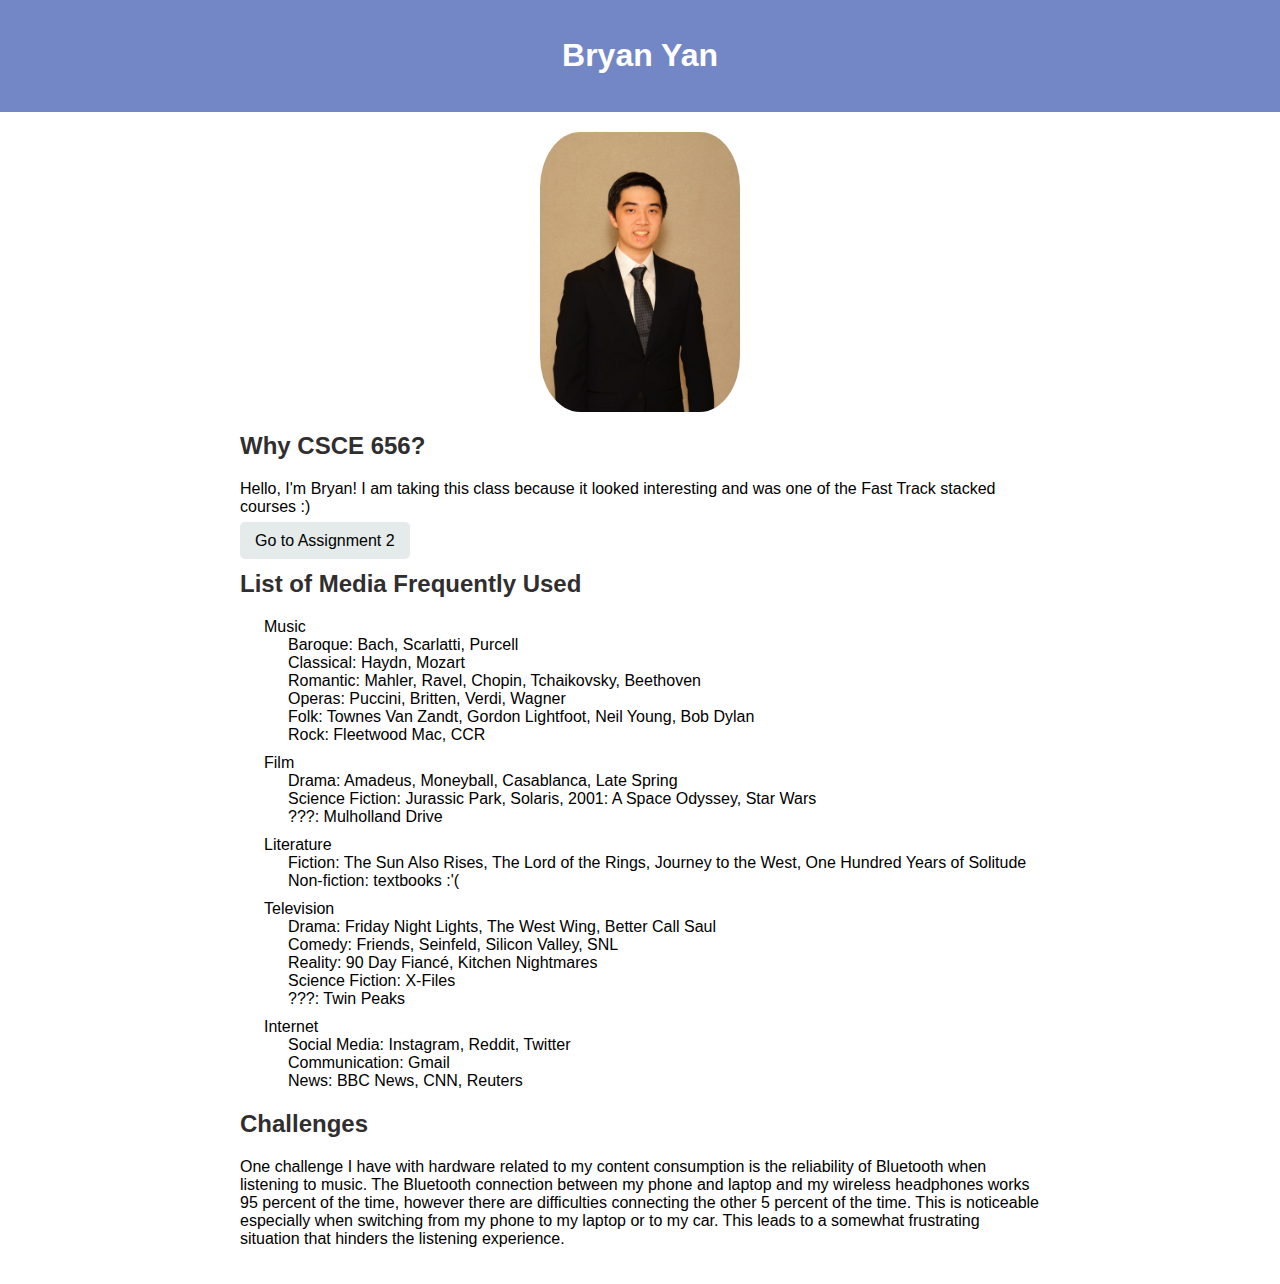
==== index.html @ b9783fe3 "rename to assignment2" ====
<!DOCTYPE html>
<html lang="en">
<head>
    <meta charset="UTF-8">
    <meta name="viewport" content="width=device-width, initial-scale=1.0">
    <link rel="stylesheet" href="styles.css">
    <title>Bryan's Webpage</title>
</head>
<body>

    <header>
        <h1>Bryan Yan</h1>
    </header>

    <section id="about">
        <img src="headshot.JPG" alt="Bryan's Image">
        <h2>Why CSCE 656?</h2>
        <p>Hello, I'm Bryan! I am taking this class because it looked interesting and was one of the Fast Track stacked courses :&rpar;</p>

        <a href="assignment2.html">Go to Assignment 2</a>
        <h2>List of Media Frequently Used</h2>
        <ul>
            <li>Music
                <ul>
                    <li>Baroque: Bach, Scarlatti, Purcell</li>
                    <li>Classical: Haydn, Mozart</li>
                    <li>Romantic: Mahler, Ravel, Chopin, Tchaikovsky, Beethoven</li>
                    <li>Operas: Puccini, Britten, Verdi, Wagner</li>
                    <li>Folk: Townes Van Zandt, Gordon Lightfoot, Neil Young, Bob Dylan</li>
                    <li>Rock: Fleetwood Mac, CCR</li>
                </ul>
            </li>
            <li>Film
                <ul>
                    <li>Drama: Amadeus, Moneyball, Casablanca, Late Spring</li>
                    <li>Science Fiction: Jurassic Park, Solaris, 2001: A Space Odyssey, Star Wars</li>
                    <li>???: Mulholland Drive</li>
                </ul>
            </li>
            <li>Literature
                <ul>
                    <li>Fiction: The Sun Also Rises, The Lord of the Rings, Journey to the West, One Hundred Years of Solitude</li>
                    <li>Non-fiction: textbooks :'&lpar;</li>
                </ul>
            </li>
            <li>Television
                <ul>
                    <li>Drama: Friday Night Lights, The West Wing, Better Call Saul</li>
                    <li>Comedy: Friends, Seinfeld, Silicon Valley, SNL</li>
                    <li>Reality: 90 Day Fiancé, Kitchen Nightmares</li>
                    <li>Science Fiction: X-Files</li>
                    <li>???: Twin Peaks</li>
                </ul>
            </li>
            <li>Internet
                <ul>
                    <li>Social Media: Instagram, Reddit, Twitter</li>
                    <li>Communication: Gmail</li>
                    <li>News: BBC News, CNN, Reuters</li>
                </ul>
            </li>
        </ul>

        <h2>Challenges</h2>
        <p>One challenge I have with hardware related to my content consumption is the reliability of Bluetooth when listening
            to music. The Bluetooth connection between my phone and laptop and my wireless headphones works 95 percent of the time,
            however there are difficulties connecting the other 5 percent of the time. This is noticeable especially when switching from my phone
            to my laptop or to my car. This leads to a somewhat frustrating situation that hinders the listening experience.
        </p>
    </section>

</body>
</html>
---- styles.css ----
body {
    font-family: Arial, sans-serif;
    margin: 0;
    padding: 0;
    text-align: center;
}

header {
    background-color: #7387c7;
    color: #fff;
    padding: 1em;
}

#about {
    max-width: 800px;
    margin: 0 auto;
    padding: 20px;
    text-align: left;
}

img {
    max-width: 200px;
    height: auto;
    border-radius: 20%;
    margin-bottom: 20px;
    display: block;
    margin-left: auto;
    margin-right: auto;
}

h2 {
    color: #302e2e;
}

ul {
    list-style-type: none;
    padding: 0;
}

ul,
ul ul {
    margin-left: 1.5em;
}

li {
    margin-bottom: 10px;
}

li li {
    margin-bottom: 0;
}

#Assignment2 {
    max-width: 800px;
    margin: 20px auto;
    padding: 20px;
    text-align: left;
}

a {
    text-decoration: none;
    color: #000000;
    padding: 10px 15px;
    background-color: #e5eaeb;
    border-radius: 5px;
}
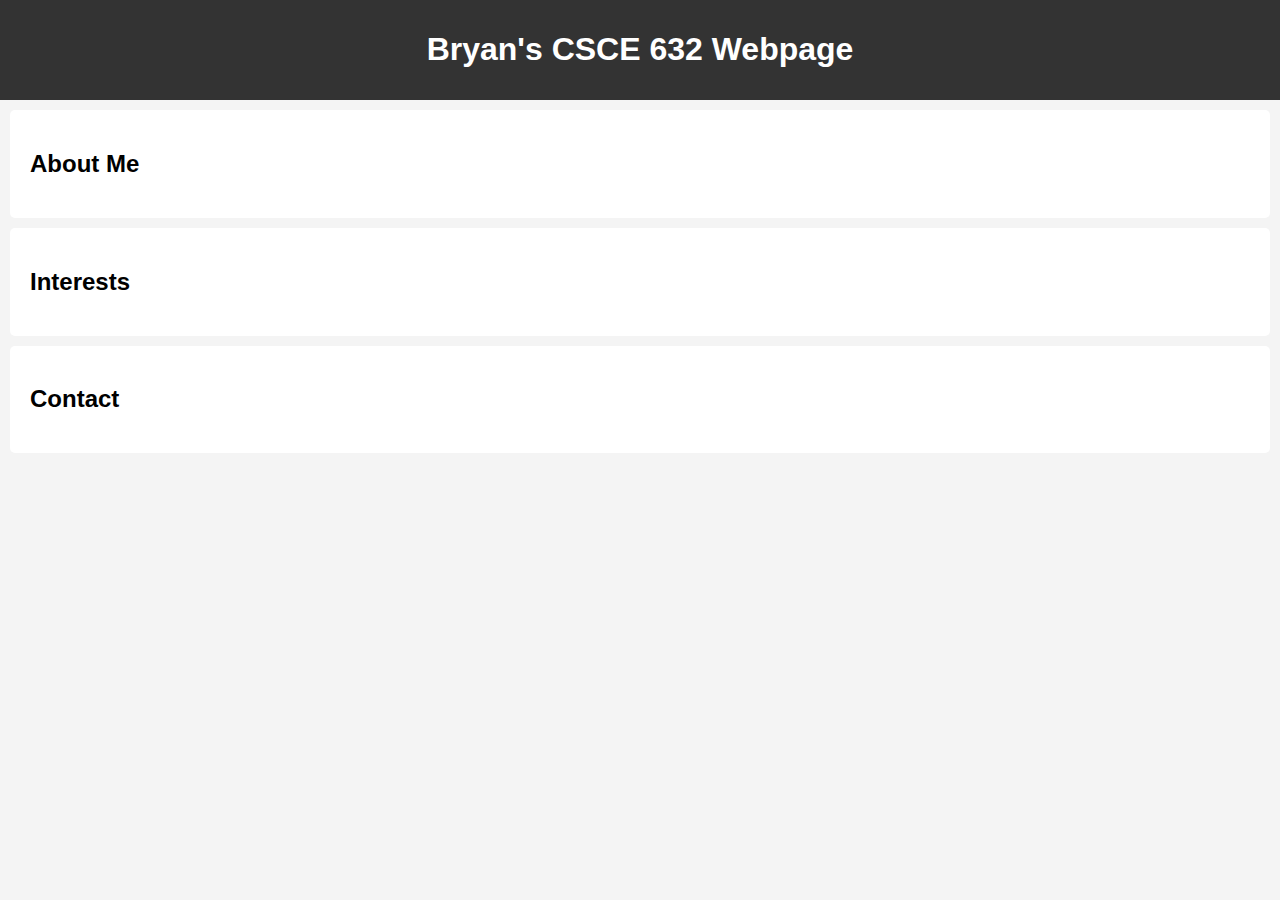
==== commit 0e1e076c: "redo html for accessible web page" ====
--- a/index.html
+++ b/index.html
@@ -3,71 +3,24 @@
 <head>
     <meta charset="UTF-8">
     <meta name="viewport" content="width=device-width, initial-scale=1.0">
-    <link rel="stylesheet" href="styles.css">
-    <title>Bryan's Webpage</title>
+    <title>Bryan Yan</title>
+    <link rel="stylesheet" href="style.css">
 </head>
 <body>
-
     <header>
-        <h1>Bryan Yan</h1>
+        <h1>Bryan's CSCE 632 Webpage</h1>
     </header>
-
+    
     <section id="about">
-        <img src="headshot.JPG" alt="Bryan's Image">
-        <h2>Why CSCE 656?</h2>
-        <p>Hello, I'm Bryan! I am taking this class because it looked interesting and was one of the Fast Track stacked courses :&rpar;</p>
-
-        <a href="assignment2.html">Go to Assignment 2</a>
-        <h2>List of Media Frequently Used</h2>
-        <ul>
-            <li>Music
-                <ul>
-                    <li>Baroque: Bach, Scarlatti, Purcell</li>
-                    <li>Classical: Haydn, Mozart</li>
-                    <li>Romantic: Mahler, Ravel, Chopin, Tchaikovsky, Beethoven</li>
-                    <li>Operas: Puccini, Britten, Verdi, Wagner</li>
-                    <li>Folk: Townes Van Zandt, Gordon Lightfoot, Neil Young, Bob Dylan</li>
-                    <li>Rock: Fleetwood Mac, CCR</li>
-                </ul>
-            </li>
-            <li>Film
-                <ul>
-                    <li>Drama: Amadeus, Moneyball, Casablanca, Late Spring</li>
-                    <li>Science Fiction: Jurassic Park, Solaris, 2001: A Space Odyssey, Star Wars</li>
-                    <li>???: Mulholland Drive</li>
-                </ul>
-            </li>
-            <li>Literature
-                <ul>
-                    <li>Fiction: The Sun Also Rises, The Lord of the Rings, Journey to the West, One Hundred Years of Solitude</li>
-                    <li>Non-fiction: textbooks :'&lpar;</li>
-                </ul>
-            </li>
-            <li>Television
-                <ul>
-                    <li>Drama: Friday Night Lights, The West Wing, Better Call Saul</li>
-                    <li>Comedy: Friends, Seinfeld, Silicon Valley, SNL</li>
-                    <li>Reality: 90 Day Fiancé, Kitchen Nightmares</li>
-                    <li>Science Fiction: X-Files</li>
-                    <li>???: Twin Peaks</li>
-                </ul>
-            </li>
-            <li>Internet
-                <ul>
-                    <li>Social Media: Instagram, Reddit, Twitter</li>
-                    <li>Communication: Gmail</li>
-                    <li>News: BBC News, CNN, Reuters</li>
-                </ul>
-            </li>
-        </ul>
-
-        <h2>Challenges</h2>
-        <p>One challenge I have with hardware related to my content consumption is the reliability of Bluetooth when listening
-            to music. The Bluetooth connection between my phone and laptop and my wireless headphones works 95 percent of the time,
-            however there are difficulties connecting the other 5 percent of the time. This is noticeable especially when switching from my phone
-            to my laptop or to my car. This leads to a somewhat frustrating situation that hinders the listening experience.
-        </p>
+        <h2>About Me</h2>
     </section>
-
+    
+    <section id="interests">
+        <h2>Interests</h2>
+    </section>
+    
+    <section id="contact">
+        <h2>Contact</h2>
+    </section>
 </body>
 </html>
--- a/style.css
+++ b/style.css
@@ -0,0 +1,20 @@
+body {
+    font-family: Arial, sans-serif;
+    margin: 0;
+    padding: 0;
+    background-color: #f4f4f4;
+}
+
+header {
+    background: #333;
+    color: white;
+    padding: 10px 20px;
+    text-align: center;
+}
+
+section {
+    padding: 20px;
+    margin: 10px;
+    background: white;
+    border-radius: 5px;
+}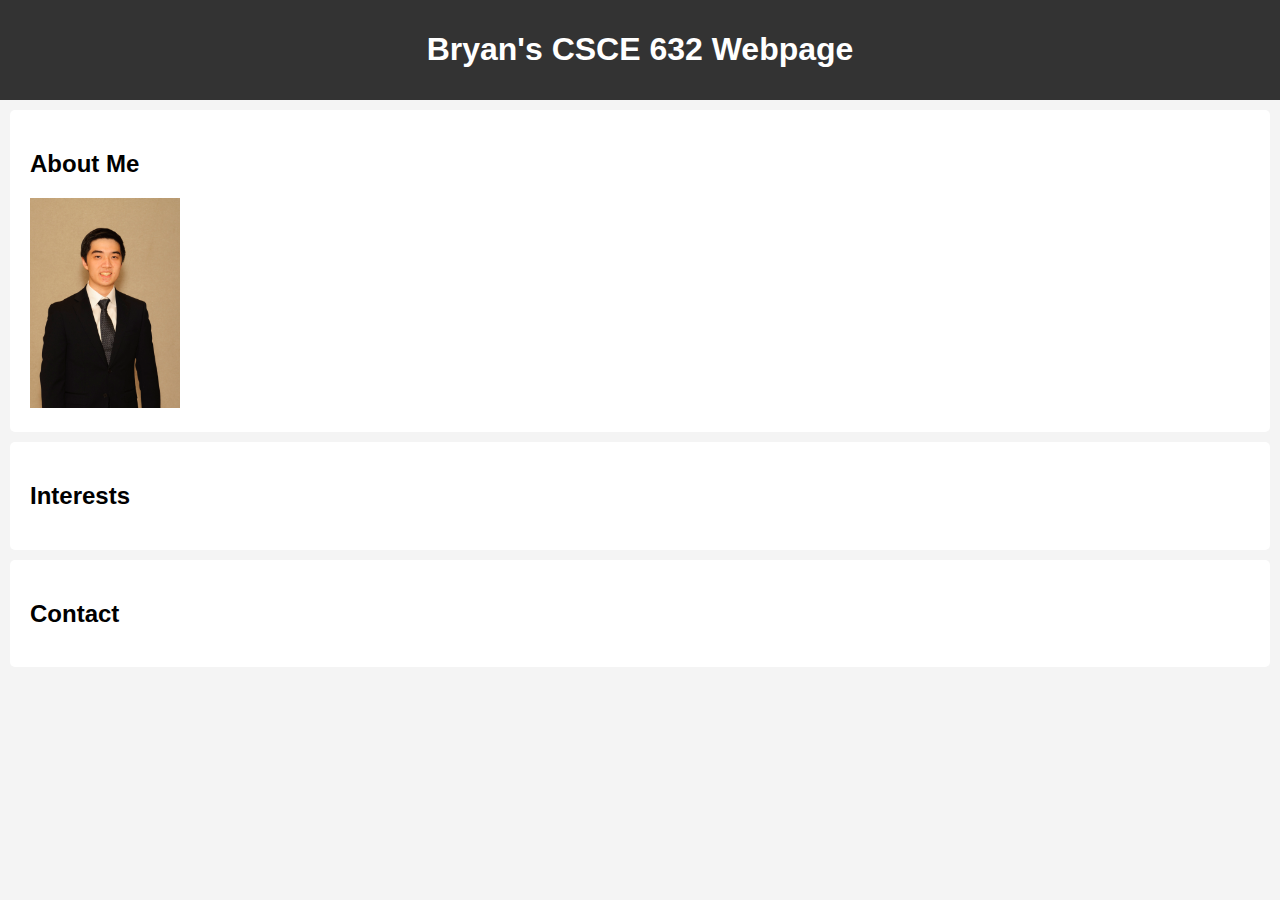
==== commit 6d10bfea: "add headshot" ====
--- a/index.html
+++ b/index.html
@@ -13,6 +13,7 @@
     
     <section id="about">
         <h2>About Me</h2>
+        <img src="headshot.jpg" alt="Photo of Bryan wearing a suit with a tan background">
     </section>
     
     <section id="interests">
--- a/style.css
+++ b/style.css
@@ -17,4 +17,8 @@
     margin: 10px;
     background: white;
     border-radius: 5px;
+}
+
+img {
+    width: 150px;
 }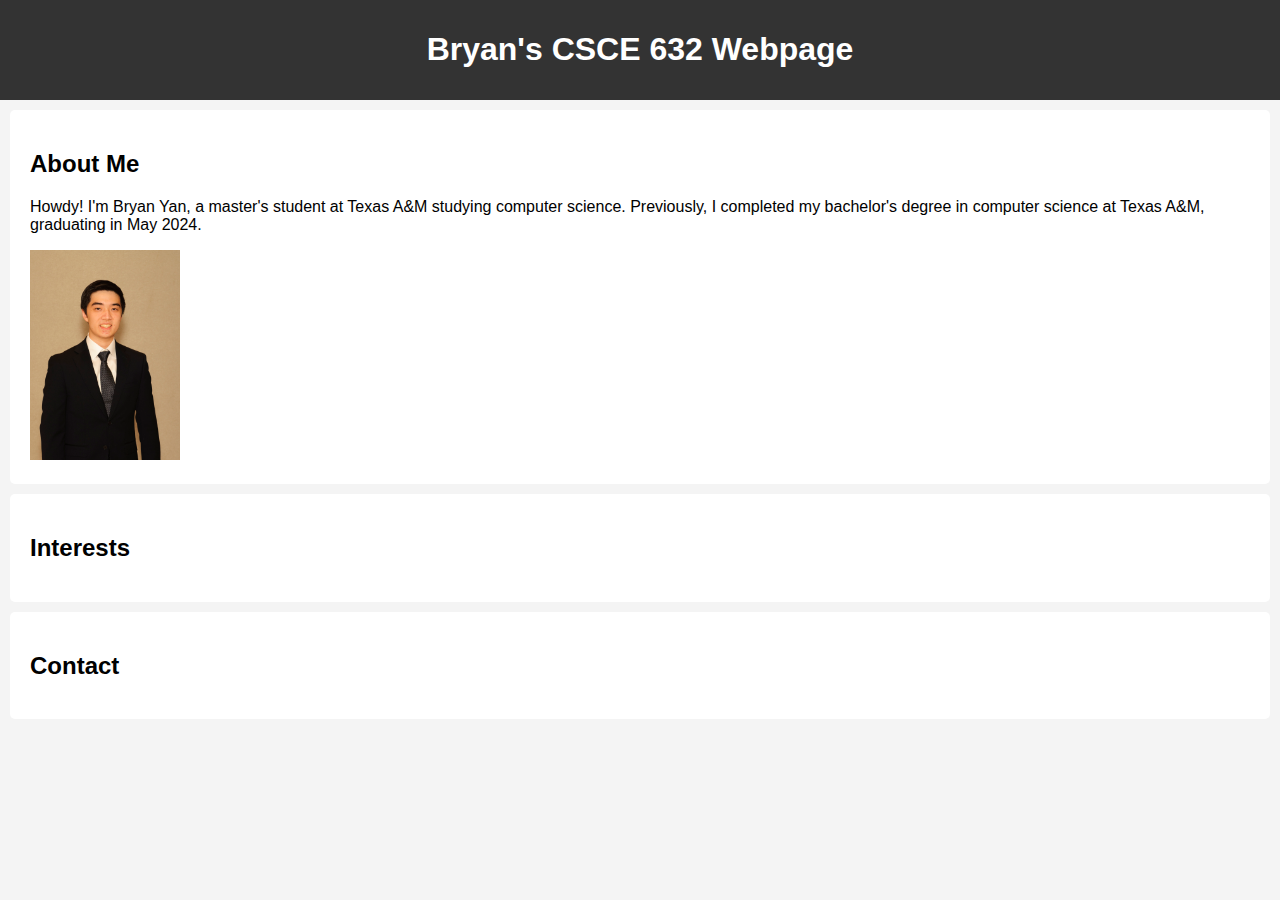
==== commit 562854c0: "add bio" ====
--- a/index.html
+++ b/index.html
@@ -13,6 +13,7 @@
     
     <section id="about">
         <h2>About Me</h2>
+        <p>Howdy! I'm Bryan Yan, a master's student at Texas A&M studying computer science. Previously, I completed my bachelor's degree in computer science at Texas A&M, graduating in May 2024.</p>
         <img src="headshot.jpg" alt="Photo of Bryan wearing a suit with a tan background">
     </section>
     
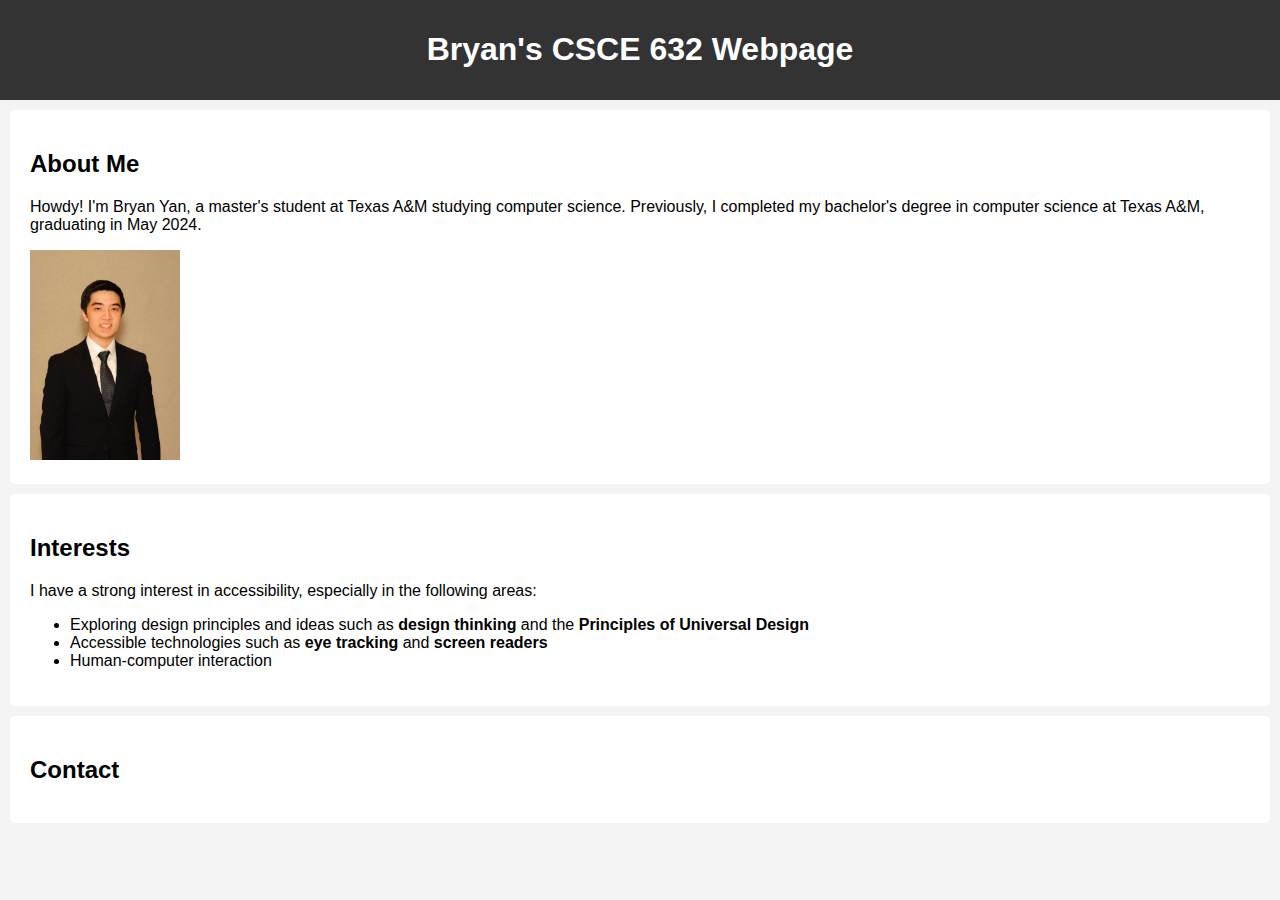
==== commit d717acea: "add interests section" ====
--- a/index.html
+++ b/index.html
@@ -19,6 +19,12 @@
     
     <section id="interests">
         <h2>Interests</h2>
+        <p>I have a strong interest in accessibility, especially in the following areas:</p>
+        <ul>
+            <li>Exploring design principles and ideas such as <b>design thinking</b> and the <b>Principles of Universal Design</b></li>
+            <li>Accessible technologies such as <b>eye tracking</b> and <b>screen readers</b></li>
+            <li>Human-computer interaction</li>
+        </ul>
     </section>
     
     <section id="contact">
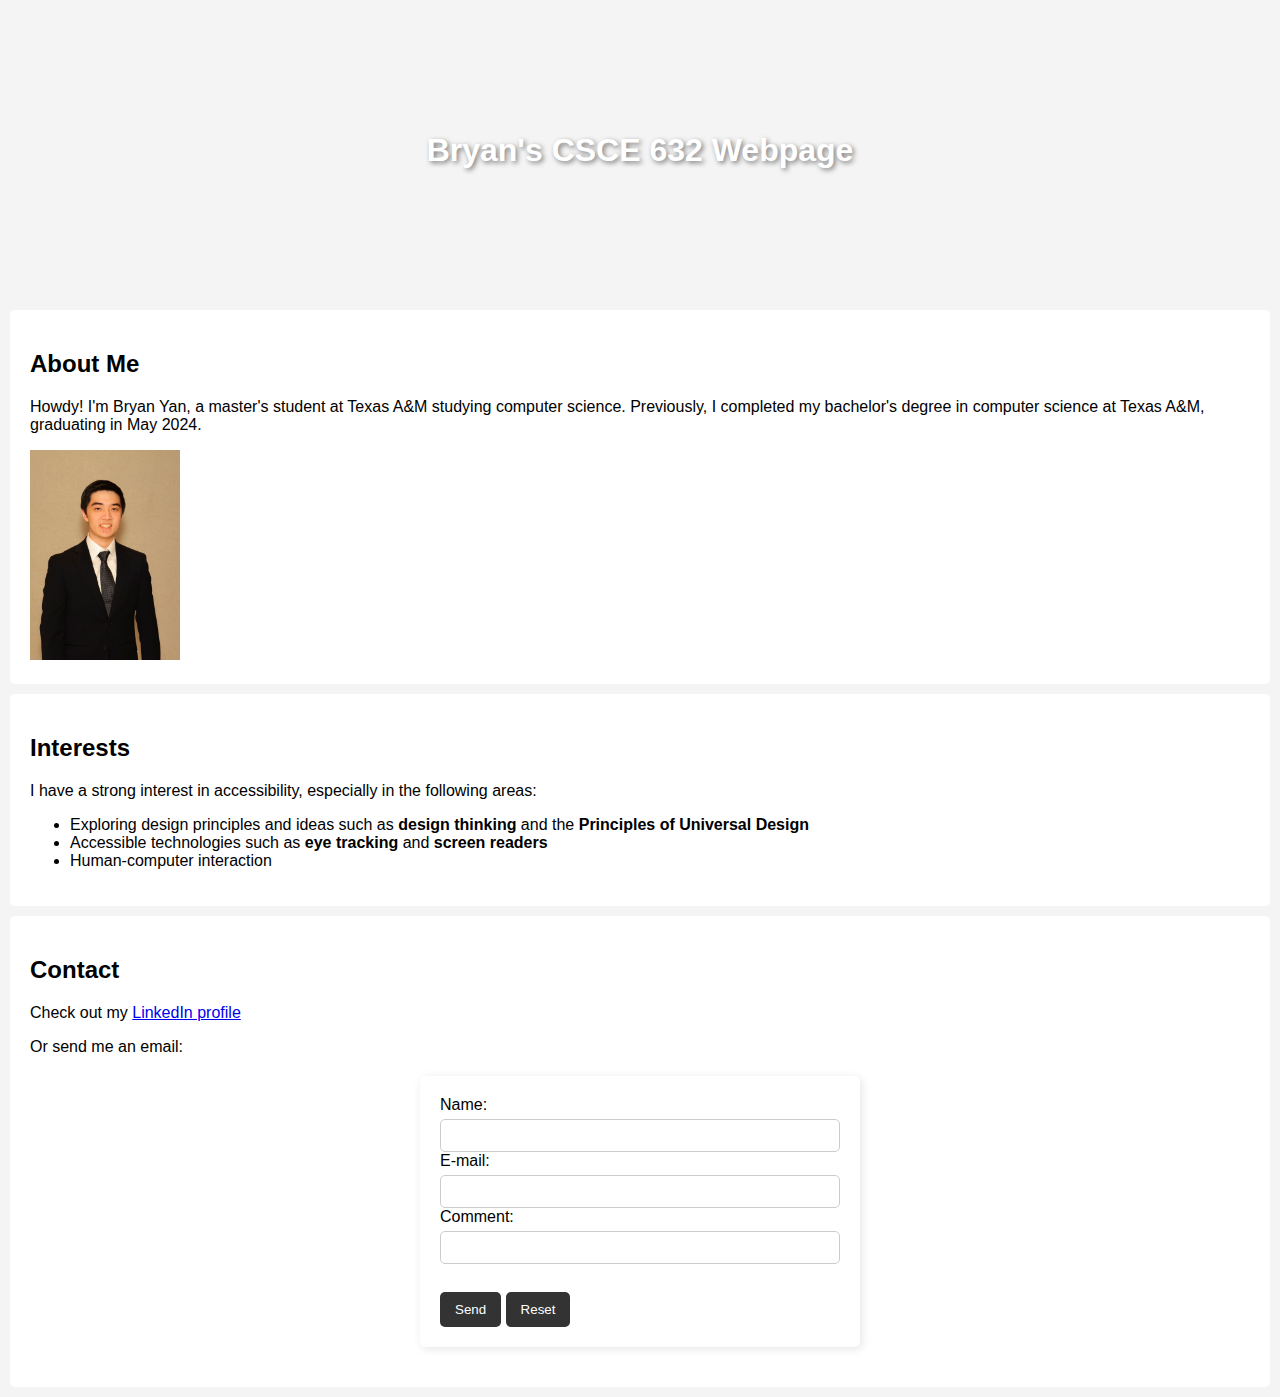
==== commit 107727df: "add contact section" ====
--- a/index.html
+++ b/index.html
@@ -29,6 +29,18 @@
     
     <section id="contact">
         <h2>Contact</h2>
+        Check out my <a href="https://www.linkedin.com/in/bryanyantx/">LinkedIn profile</a>
+        <p>Or send me an email:</p>
+        <form action="mailto:bryanyan@tamu.edu" method="post" enctype="text/plain">
+            Name:<br>
+            <input type="text" name="name"><br>
+            E-mail:<br>
+            <input type="text" name="mail"><br>
+            Comment:<br>
+            <input type="text" name="comment" size="50"><br><br>
+            <input type="submit" value="Send">
+            <input type="reset" value="Reset">
+        </form>
     </section>
 </body>
 </html>
--- a/style.css
+++ b/style.css
@@ -6,10 +6,13 @@
 }
 
 header {
-    background: #333;
+    background: url('space.jpg') no-repeat center center/cover;
+    height: 300px;
+    display: flex;
+    align-items: center;
+    justify-content: center;
     color: white;
-    padding: 10px 20px;
-    text-align: center;
+    text-shadow: 2px 2px 5px rgba(0, 0, 0, 0.5);
 }
 
 section {
@@ -21,4 +24,38 @@
 
 img {
     width: 150px;
-}+}
+
+form {
+    background: white;
+    padding: 20px;
+    border-radius: 5px;
+    box-shadow: 2px 2px 10px rgba(0, 0, 0, 0.1);
+    max-width: 400px;
+    margin: 20px auto;
+}
+
+input[type="text"] {
+    width: 100%;
+    padding: 8px;
+    margin-top: 5px;
+    border: 1px solid #ccc;
+    border-radius: 5px;
+    box-sizing: border-box;
+}
+
+input[type="submit"],
+input[type="reset"] {
+    background: #333;
+    color: white;
+    border: none;
+    padding: 10px 15px;
+    margin-top: 10px;
+    cursor: pointer;
+    border-radius: 5px;
+}
+
+input[type="submit"]:hover,
+input[type="reset"]:hover {
+    background: #555;
+}
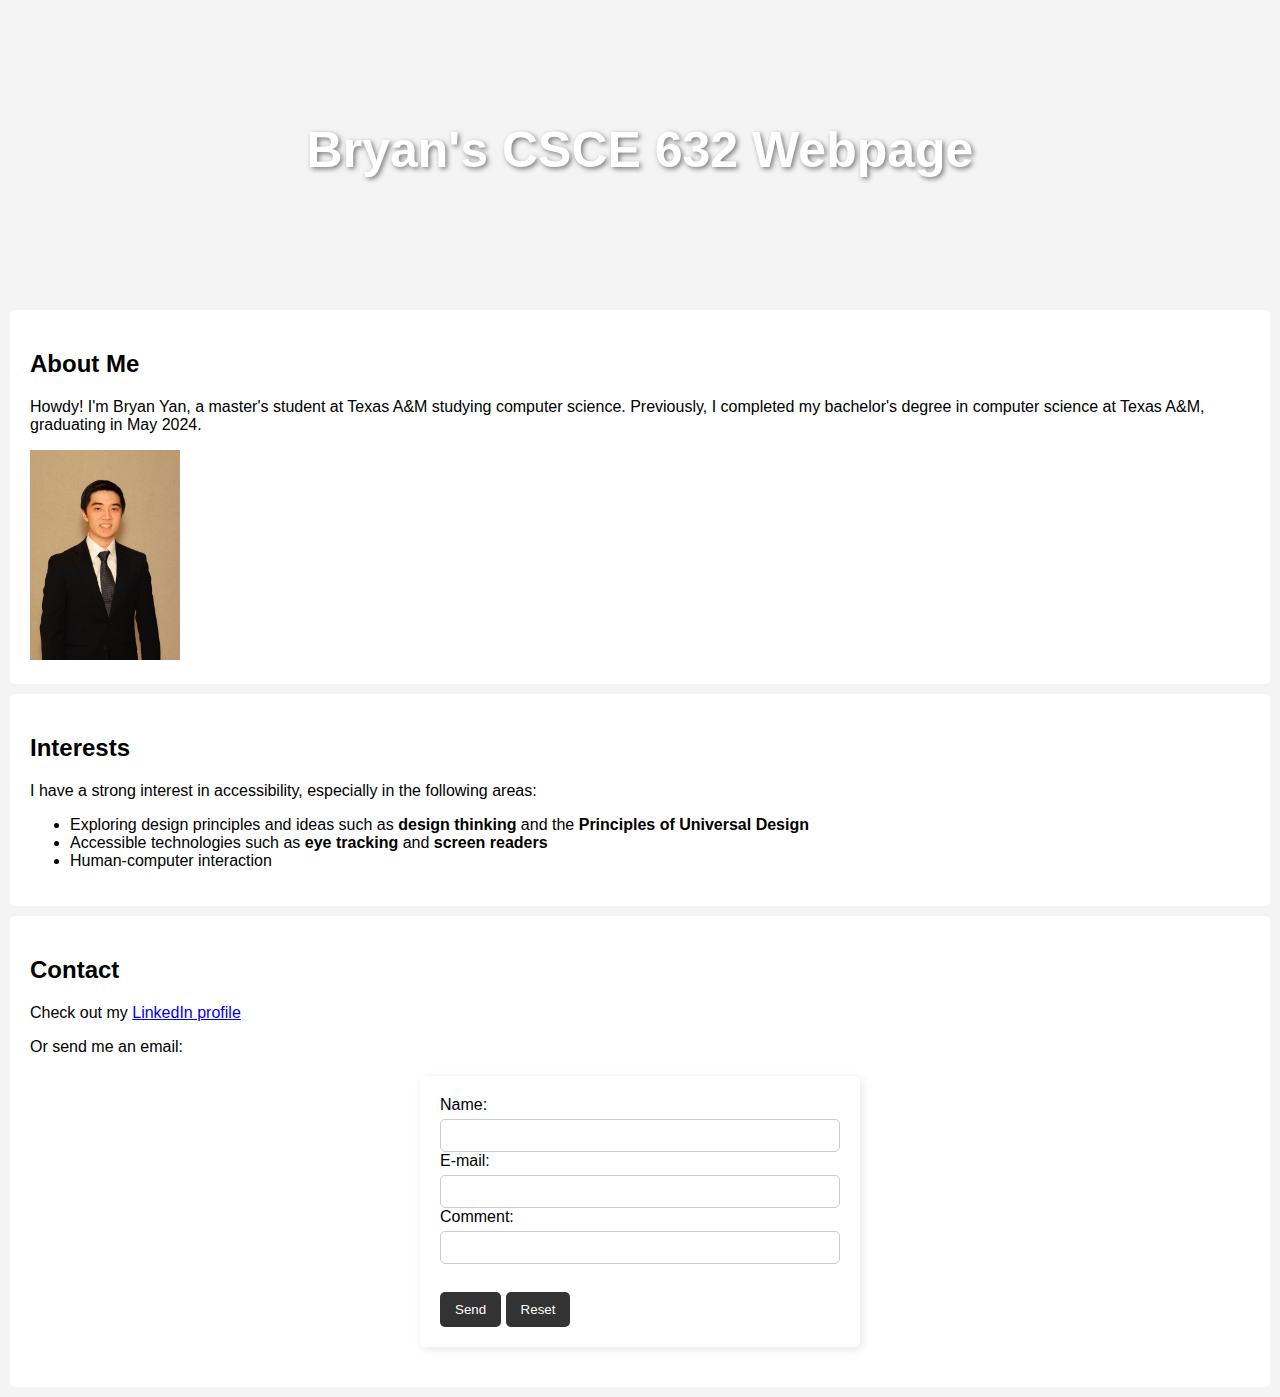
==== commit 1f9f384d: "minor fixes to font and strong" ====
--- a/index.html
+++ b/index.html
@@ -21,8 +21,8 @@
         <h2>Interests</h2>
         <p>I have a strong interest in accessibility, especially in the following areas:</p>
         <ul>
-            <li>Exploring design principles and ideas such as <b>design thinking</b> and the <b>Principles of Universal Design</b></li>
-            <li>Accessible technologies such as <b>eye tracking</b> and <b>screen readers</b></li>
+            <li>Exploring design principles and ideas such as <strong>design thinking</strong> and the <strong>Principles of Universal Design</strong></li>
+            <li>Accessible technologies such as <strong>eye tracking</strong> and <strong>screen readers</strong></li>
             <li>Human-computer interaction</li>
         </ul>
     </section>
--- a/style.css
+++ b/style.css
@@ -13,6 +13,7 @@
     justify-content: center;
     color: white;
     text-shadow: 2px 2px 5px rgba(0, 0, 0, 0.5);
+    font-size: 25px;
 }
 
 section {
